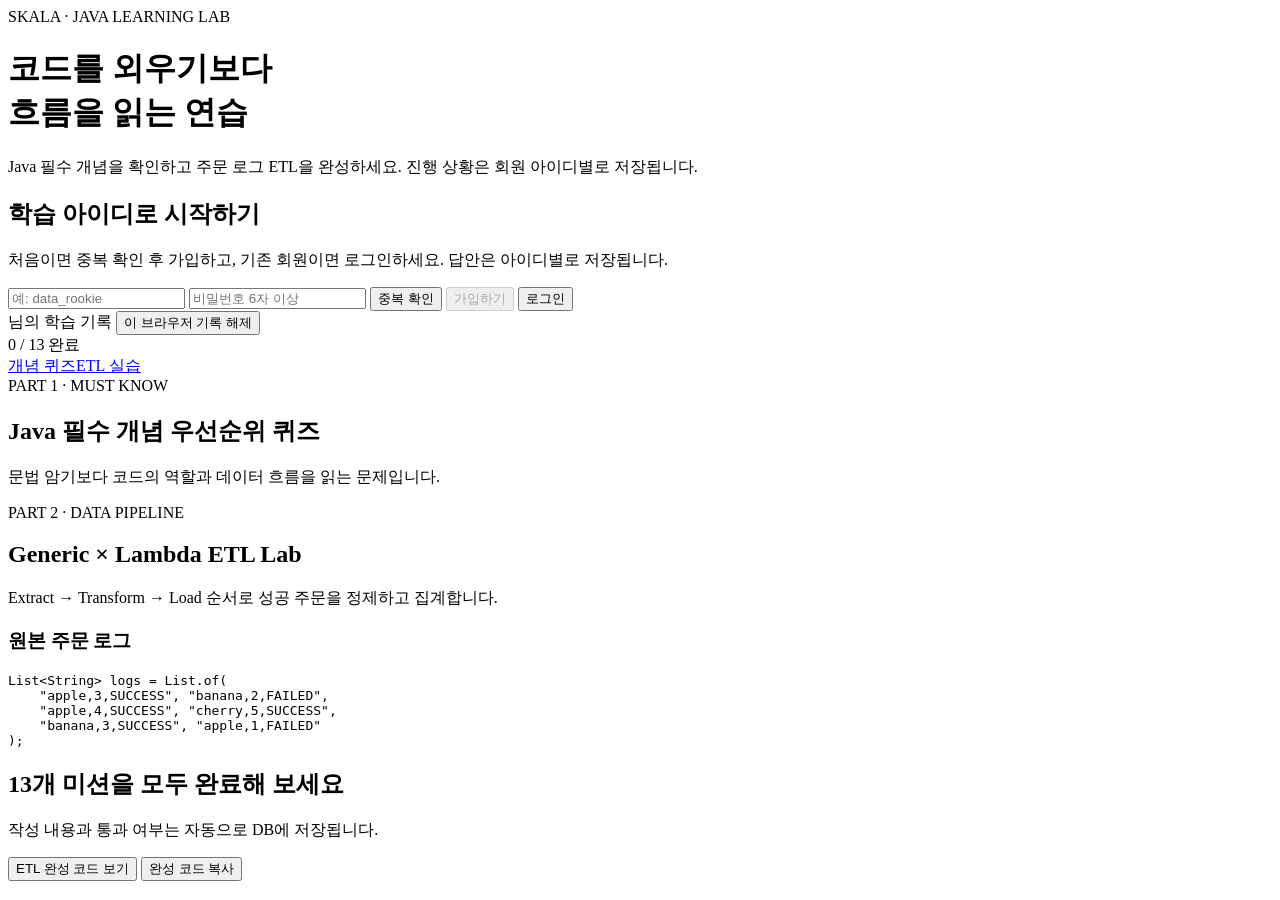
==== java-quiz-web/src/main/resources/static/index.html @ 2d4a64a6 "Java 학습 퀴즈 웹 앱 추가" ====
<!doctype html>
<html lang="ko">
<head>
  <meta charset="utf-8">
  <meta name="viewport" content="width=device-width, initial-scale=1">
  <title>Java Essential × Data Lab</title>
  <link rel="stylesheet" href="/css/app.css">
</head>
<body>
  <header class="hero">
    <div class="eyebrow">SKALA · JAVA LEARNING LAB</div>
    <h1>코드를 외우기보다<br><span>흐름을 읽는 연습</span></h1>
    <p>Java 필수 개념을 확인하고 주문 로그 ETL을 완성하세요. 진행 상황은 회원 아이디별로 저장됩니다.</p>
  </header>

  <main>
    <section id="joinPanel" class="panel join-panel">
      <div><h2>학습 아이디로 시작하기</h2><p>처음이면 중복 확인 후 가입하고, 기존 회원이면 로그인하세요. 답안은 아이디별로 저장됩니다.</p></div>
      <div class="join-form">
        <input id="username" autocomplete="username" maxlength="20" placeholder="예: data_rookie">
        <input id="password" type="password" autocomplete="current-password" maxlength="50" placeholder="비밀번호 6자 이상">
        <button id="checkButton" class="secondary">중복 확인</button>
        <button id="registerButton" disabled>가입하기</button>
        <button id="loginButton" class="secondary">로그인</button>
      </div>
      <div id="joinMessage" class="message" aria-live="polite"></div>
    </section>

    <section id="sessionPanel" class="session-panel hidden">
      <span><strong id="currentUser"></strong>님의 학습 기록</span>
      <button id="logoutButton" class="ghost">이 브라우저 기록 해제</button>
    </section>

    <div id="learningApp" class="hidden">
      <nav class="progress-nav">
        <div><span id="progressText">0 / 13 완료</span><div class="progress"><div id="progressBar"></div></div></div>
        <a href="#quiz">개념 퀴즈</a><a href="#lab">ETL 실습</a>
      </nav>

      <section id="quiz" class="section-heading">
        <div class="eyebrow">PART 1 · MUST KNOW</div>
        <h2>Java 필수 개념 우선순위 퀴즈</h2>
        <p>문법 암기보다 코드의 역할과 데이터 흐름을 읽는 문제입니다.</p>
      </section>
      <div id="quizList"></div>

      <section id="lab" class="section-heading">
        <div class="eyebrow">PART 2 · DATA PIPELINE</div>
        <h2>Generic × Lambda ETL Lab</h2>
        <p>Extract → Transform → Load 순서로 성공 주문을 정제하고 집계합니다.</p>
      </section>
      <section class="panel dataset">
        <h3>원본 주문 로그</h3>
        <pre>List&lt;String&gt; logs = List.of(
    "apple,3,SUCCESS", "banana,2,FAILED",
    "apple,4,SUCCESS", "cherry,5,SUCCESS",
    "banana,3,SUCCESS", "apple,1,FAILED"
);</pre>
      </section>
      <div id="labList"></div>

      <section class="panel completion">
        <h2 id="completionTitle">13개 미션을 모두 완료해 보세요</h2>
        <p id="completionText">작성 내용과 통과 여부는 자동으로 DB에 저장됩니다.</p>
        <button id="showAnswerButton" class="secondary">ETL 완성 코드 보기</button>
        <button id="copyAnswerButton">완성 코드 복사</button>
        <pre id="fullAnswer" class="hidden"></pre>
      </section>
    </div>
  </main>
  <script src="/js/app.js"></script>
</body>
</html>
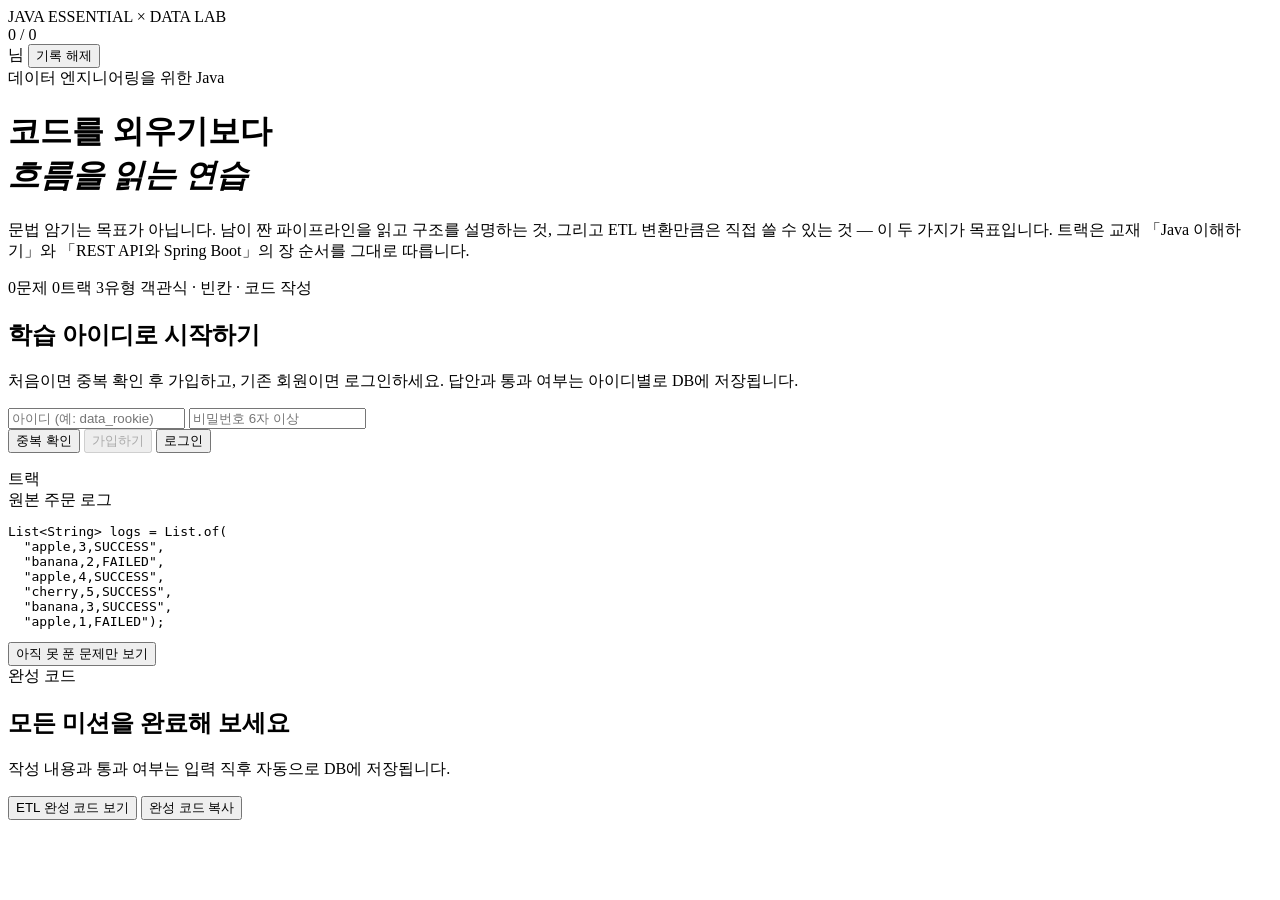
==== commit acc5cd53: "퀴즈 웹앱 개편: 교재 장 순서에 맞춘 9트랙 32문제 + 디자인 재작업 기존 13문제를 교재 「1. Java 이해하기」(30장)와 「2. REST API와 Spring Boot」" ====
--- a/java-quiz-web/src/main/resources/static/index.html
+++ b/java-quiz-web/src/main/resources/static/index.html
@@ -7,67 +7,98 @@
   <link rel="stylesheet" href="/css/app.css">
 </head>
 <body>
-  <header class="hero">
-    <div class="eyebrow">SKALA · JAVA LEARNING LAB</div>
-    <h1>코드를 외우기보다<br><span>흐름을 읽는 연습</span></h1>
-    <p>Java 필수 개념을 확인하고 주문 로그 ETL을 완성하세요. 진행 상황은 회원 아이디별로 저장됩니다.</p>
-  </header>
 
-  <main>
-    <section id="joinPanel" class="panel join-panel">
-      <div><h2>학습 아이디로 시작하기</h2><p>처음이면 중복 확인 후 가입하고, 기존 회원이면 로그인하세요. 답안은 아이디별로 저장됩니다.</p></div>
-      <div class="join-form">
-        <input id="username" autocomplete="username" maxlength="20" placeholder="예: data_rookie">
-        <input id="password" type="password" autocomplete="current-password" maxlength="50" placeholder="비밀번호 6자 이상">
-        <button id="checkButton" class="secondary">중복 확인</button>
-        <button id="registerButton" disabled>가입하기</button>
-        <button id="loginButton" class="secondary">로그인</button>
+  <div class="topbar">
+    <div class="shell topbar-inner">
+      <span class="brand">JAVA ESSENTIAL <span>×</span> DATA LAB</span>
+
+      <div class="topbar-meter hidden" id="meterBox">
+        <div class="meter"><div class="meter-fill" id="meterFill"></div></div>
+        <span class="meter-text" id="meterText">0 / 0</span>
       </div>
-      <div id="joinMessage" class="message" aria-live="polite"></div>
+
+      <div class="who hidden" id="whoBox">
+        <span><strong id="currentUser"></strong> 님</span>
+        <button class="ghost tiny" id="logoutButton">기록 해제</button>
+      </div>
+    </div>
+  </div>
+
+  <div class="shell">
+
+    <header class="hero">
+      <span class="eyebrow">데이터 엔지니어링을 위한 Java</span>
+      <h1>코드를 외우기보다<br><em>흐름을 읽는 연습</em></h1>
+      <p>
+        문법 암기는 목표가 아닙니다. 남이 짠 파이프라인을 읽고 구조를 설명하는 것,
+        그리고 ETL 변환만큼은 직접 쓸 수 있는 것 — 이 두 가지가 목표입니다.
+        트랙은 교재 「Java 이해하기」와 「REST API와 Spring Boot」의 장 순서를 그대로 따릅니다.
+      </p>
+      <div class="hero-facts">
+        <span class="fact"><span class="fact-num" id="factTotal">0</span><span class="label">문제</span></span>
+        <span class="fact"><span class="fact-num" id="factTracks">0</span><span class="label">트랙</span></span>
+        <span class="fact"><span class="fact-num">3</span><span class="label">유형</span></span>
+        <span class="fact"><span class="label">객관식 · 빈칸 · 코드 작성</span></span>
+      </div>
+    </header>
+
+    <section class="panel join" id="joinPanel">
+      <div class="join-copy">
+        <h2>학습 아이디로 시작하기</h2>
+        <p>처음이면 중복 확인 후 가입하고, 기존 회원이면 로그인하세요. 답안과 통과 여부는 아이디별로 DB에 저장됩니다.</p>
+      </div>
+      <form class="join-form" id="joinForm" autocomplete="on">
+        <input id="username" name="username" autocomplete="username" maxlength="20" placeholder="아이디 (예: data_rookie)">
+        <input id="password" name="password" type="password" autocomplete="current-password" maxlength="50" placeholder="비밀번호 6자 이상">
+        <div class="join-buttons">
+          <button type="button" id="checkButton">중복 확인</button>
+          <button type="button" class="primary" id="registerButton" disabled>가입하기</button>
+          <button type="submit" id="loginButton">로그인</button>
+        </div>
+        <p class="message" id="joinMessage" aria-live="polite"></p>
+      </form>
     </section>
 
-    <section id="sessionPanel" class="session-panel hidden">
-      <span><strong id="currentUser"></strong>님의 학습 기록</span>
-      <button id="logoutButton" class="ghost">이 브라우저 기록 해제</button>
+    <div class="layout hidden" id="learningApp">
+
+      <aside class="rail">
+        <div class="rail-block">
+          <span class="label">트랙</span>
+          <nav class="track-nav" id="trackNav"></nav>
+        </div>
+
+        <div class="rail-block">
+          <span class="label">원본 주문 로그</span>
+          <pre id="datasetRail">List&lt;String&gt; logs = List.of(
+  "apple,3,SUCCESS",
+  "banana,2,FAILED",
+  "apple,4,SUCCESS",
+  "cherry,5,SUCCESS",
+  "banana,3,SUCCESS",
+  "apple,1,FAILED");</pre>
+        </div>
+
+        <div class="rail-actions">
+          <button id="filterButton">아직 못 푼 문제만 보기</button>
+        </div>
+      </aside>
+
+      <main class="tracks" id="trackList"></main>
+    </div>
+
+    <section class="panel finish hidden" id="finishPanel">
+      <span class="eyebrow">완성 코드</span>
+      <h2 id="finishTitle">모든 미션을 완료해 보세요</h2>
+      <p id="finishText">작성 내용과 통과 여부는 입력 직후 자동으로 DB에 저장됩니다.</p>
+      <div class="actions">
+        <button id="showAnswerButton">ETL 완성 코드 보기</button>
+        <button id="copyAnswerButton">완성 코드 복사</button>
+      </div>
+      <pre id="fullAnswer" class="hidden"></pre>
     </section>
 
-    <div id="learningApp" class="hidden">
-      <nav class="progress-nav">
-        <div><span id="progressText">0 / 13 완료</span><div class="progress"><div id="progressBar"></div></div></div>
-        <a href="#quiz">개념 퀴즈</a><a href="#lab">ETL 실습</a>
-      </nav>
+  </div>
 
-      <section id="quiz" class="section-heading">
-        <div class="eyebrow">PART 1 · MUST KNOW</div>
-        <h2>Java 필수 개념 우선순위 퀴즈</h2>
-        <p>문법 암기보다 코드의 역할과 데이터 흐름을 읽는 문제입니다.</p>
-      </section>
-      <div id="quizList"></div>
-
-      <section id="lab" class="section-heading">
-        <div class="eyebrow">PART 2 · DATA PIPELINE</div>
-        <h2>Generic × Lambda ETL Lab</h2>
-        <p>Extract → Transform → Load 순서로 성공 주문을 정제하고 집계합니다.</p>
-      </section>
-      <section class="panel dataset">
-        <h3>원본 주문 로그</h3>
-        <pre>List&lt;String&gt; logs = List.of(
-    "apple,3,SUCCESS", "banana,2,FAILED",
-    "apple,4,SUCCESS", "cherry,5,SUCCESS",
-    "banana,3,SUCCESS", "apple,1,FAILED"
-);</pre>
-      </section>
-      <div id="labList"></div>
-
-      <section class="panel completion">
-        <h2 id="completionTitle">13개 미션을 모두 완료해 보세요</h2>
-        <p id="completionText">작성 내용과 통과 여부는 자동으로 DB에 저장됩니다.</p>
-        <button id="showAnswerButton" class="secondary">ETL 완성 코드 보기</button>
-        <button id="copyAnswerButton">완성 코드 복사</button>
-        <pre id="fullAnswer" class="hidden"></pre>
-      </section>
-    </div>
-  </main>
   <script src="/js/app.js"></script>
 </body>
 </html>
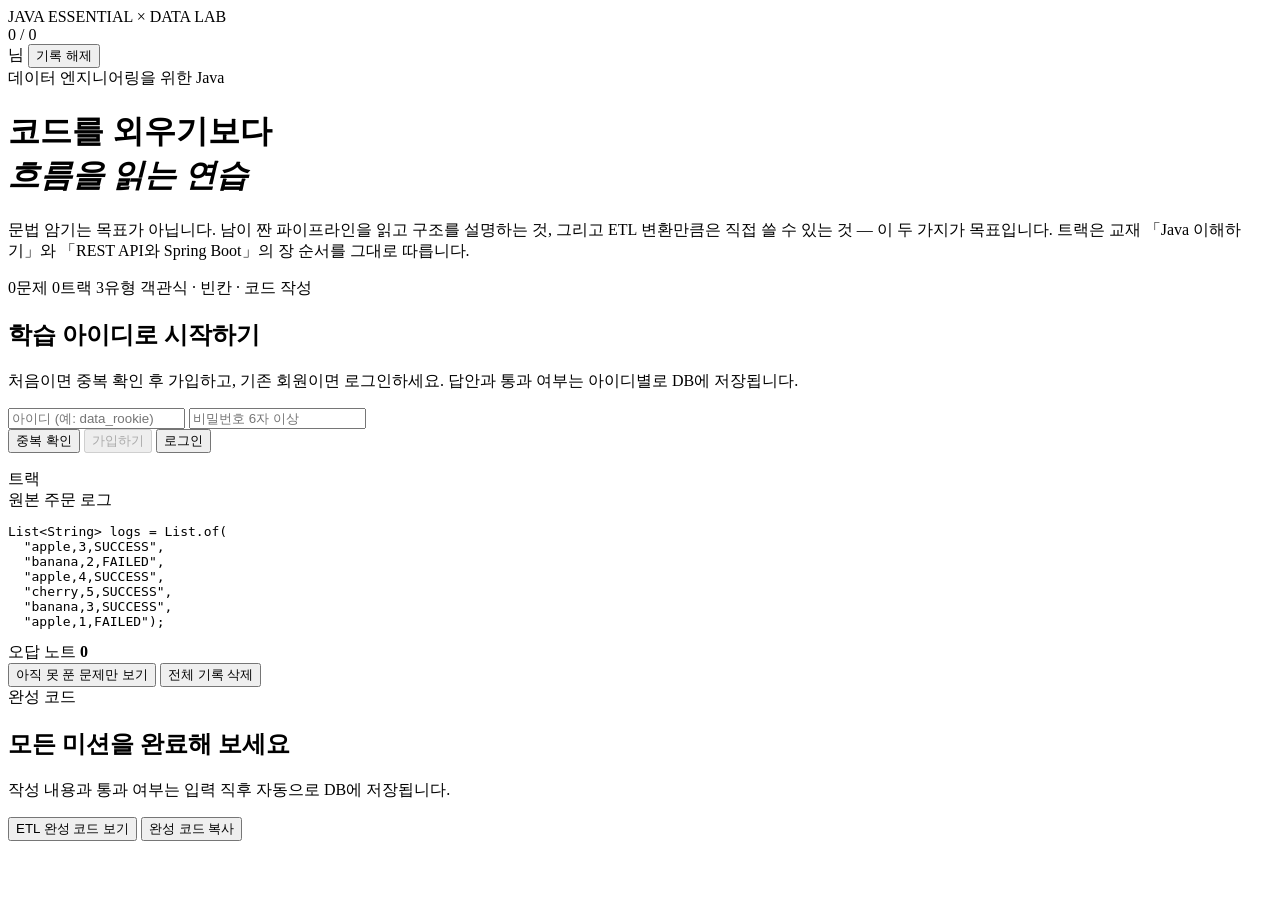
==== commit f880e944: "오답 노트 복원 + 수업 주간 keep-awake 워크플로 추가 오답 노트는 이전 버전에 있던 기능인데 디자인 개편 때 빠졌다. 새 레이아웃의 사이드바에 맞춰 다시 넣었다.  핵심" ====
--- a/java-quiz-web/src/main/resources/static/index.html
+++ b/java-quiz-web/src/main/resources/static/index.html
@@ -78,8 +78,14 @@
   "apple,1,FAILED");</pre>
         </div>
 
+        <div class="rail-block">
+          <span class="label">오답 노트 <strong id="wrongBadge" class="badge">0</strong></span>
+          <div id="wrongPanel" class="wrong-panel"></div>
+        </div>
+
         <div class="rail-actions">
           <button id="filterButton">아직 못 푼 문제만 보기</button>
+          <button id="deleteAllButton" class="danger">전체 기록 삭제</button>
         </div>
       </aside>
 
@@ -99,6 +105,17 @@
 
   </div>
 
+  <dialog id="deleteModal" class="modal">
+    <form method="dialog" class="modal-inner">
+      <h2 id="modalTitle">기록을 삭제할까요?</h2>
+      <p id="modalText">삭제한 기록은 복구할 수 없으며 오답 노트에서도 함께 사라집니다.</p>
+      <div class="actions">
+        <button value="cancel">취소</button>
+        <button id="confirmDeleteButton" class="danger" value="confirm">삭제</button>
+      </div>
+    </form>
+  </dialog>
+
   <script src="/js/app.js"></script>
 </body>
 </html>
